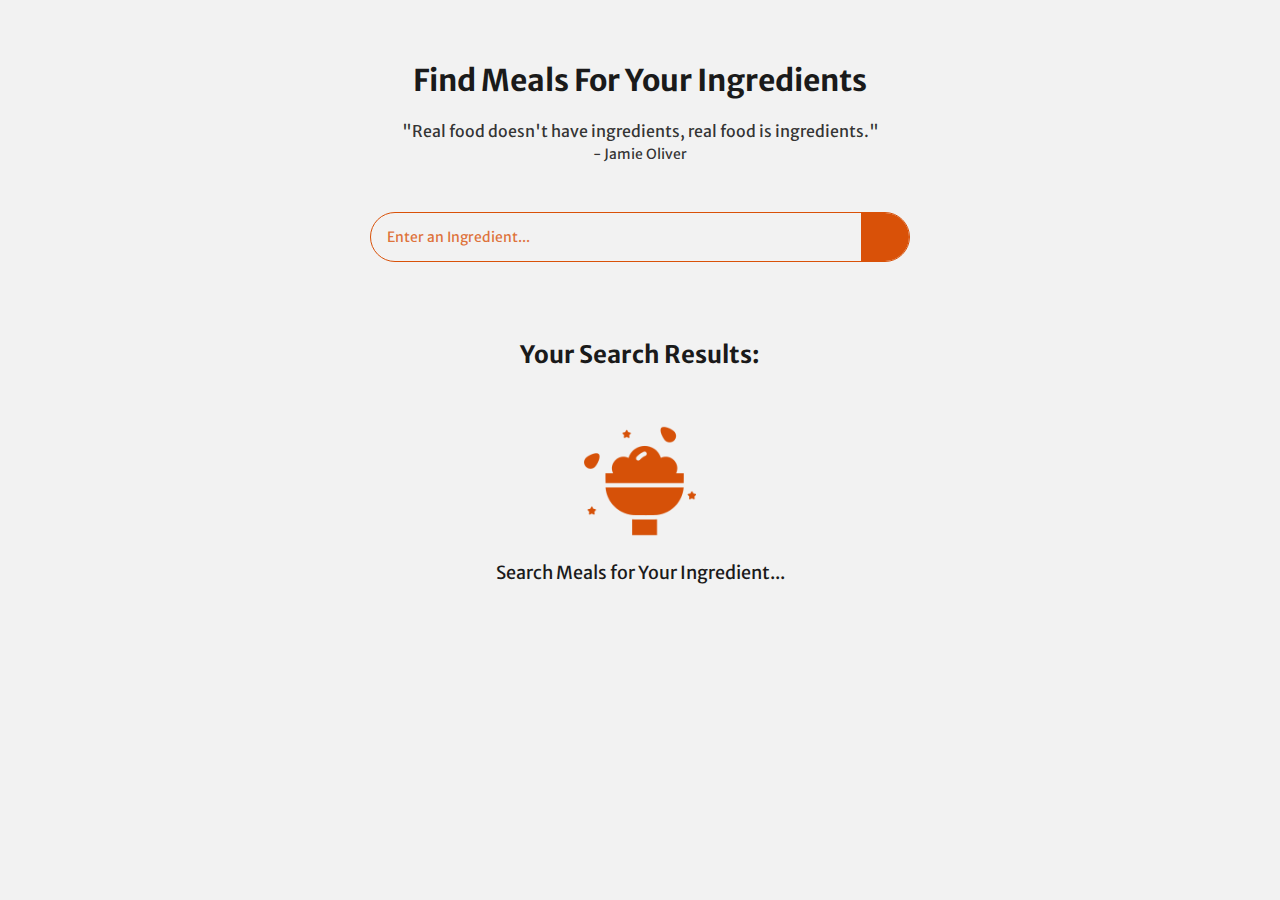
==== public/Index.html @ 3bf19f3f "Initial commit" ====
<!DOCTYPE html>
<html lang="en">
    <head>
        <meta charset="UTF-8" />
        <meta http-equiv="X-UA-Compatible" content="IE=edge" />
        <meta name="viewport" content="width=device-width, initial-scale=1.0" />
        <meta
            name="Find Your Meals"
            content="LYNC NFT Deployer allows anyone to launch their NFT Collection on any chain."
        />
        <meta
            name="description"
            content="Discover your perfect meals in seconds with Find Your Meal - Fast and many"
        />
        <meta name="keywords" content="meal, recipe, ingredients" />
        <meta name="author" content="Kashyap" />
        <meta
            property="og:title"
            content="Discover your perfect meals in seconds with Find Your Meal - Fast and many"
        />
        <meta property="og:type" content="website" />
        <meta property="og:url" content="" />
        <meta name="msapplication-TileColor" content="#da532c" />
        <meta name="theme-color" content="#ffffff" />

        <!-- Favicons -->
        <link
            rel="apple-touch-icon"
            sizes="180x180"
            href="/public/apple-touch-icon.png"
        />
        <link
            rel="icon"
            type="image/png"
            sizes="32x32"
            href="/public/favicon-32x32.png"
        />
        <link
            rel="icon"
            type="image/png"
            sizes="16x16"
            href="/public/favicon-16x16.png"
        />
        <link rel="manifest" href="/public/site.webmanifest" />

        <!-- Fonts Preconnect -->
        <link rel="preconnect" href="https://fonts.googleapis.com" />
        <link rel="preconnect" href="https://fonts.gstatic.com" crossorigin />
        <link
            href="https://fonts.googleapis.com/css2?family=Merriweather+Sans:wght@300;400;500;600&display=swap"
            rel="stylesheet"
        />

        <!-- CSS Links -->
        <link rel="stylesheet" href="../src/styles/Resets.css" />
        <link rel="stylesheet" href="../src/styles/Homepage.css" />
        <link rel="stylesheet" href="../src/styles/Overlay.css" />
        <link rel="stylesheet" href="../src/styles/Loaders.css" />

        <!-- Font-awesome CDN -->
        <link
            rel="stylesheet"
            href="https://cdnjs.cloudflare.com/ajax/libs/font-awesome/6.4.0/css/all.min.css"
            integrity="sha512-iecdLmaskl7CVkqkXNQ/ZH/XLlvWZOJyj7Yy7tcenmpD1ypASozpmT/E0iPtmFIB46ZmdtAc9eNBvH0H/ZpiBw=="
            crossorigin="anonymous"
            referrerpolicy="no-referrer"
        />

        <!-- Page Title -->
        <title>Find Your Meals</title>
    </head>
    <body>
        <div class="app">
            <section class="app__headingSection">
                <h1 class="app__headingSection__heading">
                    Find Meals For Your Ingredients
                </h1>
                <blockquote class="app__headingSection__quote">
                    "Real food doesn't have ingredients, real food is
                    ingredients." <br />
                    <cite>- Jamie Oliver</cite>
                </blockquote>
            </section>
            <form data-id="searchForm" class="app__searchMealForm">
                <input
                    data-id="searchInput"
                    type="search"
                    name="mealName"
                    id="mealName"
                    class="app__searchMealForm__searchInput"
                    placeholder="Enter an Ingredient..."
                />
                <button type="submit" class="app__searchMealForm__submitBtn">
                    <i class="fas fa-search"></i>
                </button>
            </form>
            <section class="app__searchResultSection">
                <h2 class="app__searchResultSection__sectionHeading">
                    Your Search Results:
                </h2>
                <div
                    data-id="mealDisplayGrid"
                    class="app__searchResultSection__mealDisplayGrid"
                >
                    <div
                        class="app__searchResultSection__mealDisplayGrid__initialBanner"
                    >
                        <span
                            class="app__searchResultSection__mealDisplayGrid__initialBanner__bannerImg"
                        >
                            <img src="./Meal.png" alt="meal" />
                        </span>
                        <span
                            class="app__searchResultSection__mealDisplayGrid__initialBanner__mainMsg"
                        >
                            Search Meals for Your Ingredient...
                        </span>
                    </div>
                </div>
            </section>
            <div
                data-id="recipeModalOverlay"
                class="app__recipeModalOverlay hidden"
            ></div>
        </div>

        <!-- External Script Linking -->
        <script type="module" src="../src/scripts/_App.js"></script>
    </body>
</html>
---- src/styles/Resets.css ----
:root {
    --fw-light: 300;
    --fw-regular: 400;
    --fw-medium: 500;
    --fw-semibold: 600;

    --fs-xs: 0.75rem;
    --fs-sm: 0.875rem;
    --fs-base: 1rem;
    --fs-lg: 1.125rem;
    --fs-xl: 1.25rem;
    --fs-2xl: 1.5rem;
    --fs-3xl: 1.875rem;
    --fs-4xl: 2.25rem;

    --ff-merriweather: "Merriweather Sans", sans-serif;

    --color-white: 0 0% 100%; /* --[#FFFFFF]-- */
    --color-black: 0 0% 0%; /* --[#000000]-- */
    --color-page-bg: 0, 0%, 95%; /* --[#F5F5F5]-- */
    --color-theme: 21 93% 44%; /* --[#D65108]-- */
    --color-theme-dark: 21 93% 37%; /* --[#B54507]-- */
    --color-text: 0 0% 10%; /* --[#191919]-- */

    --color-success: 108 62% 55%; /* --[#61D345]-- */
    --color-error: 0 100% 65%; /* --[#FF4B4B]-- */
    --color-warning: 47 100% 62%; /* --[#FFD43B]-- */
    --color-info: 265 86% 47%; /* --[#6611DD]-- */

    --padding-app-inline: 4rem;
    --padding-app-block: 4rem;

    --line-height-base: 1.35;
}

html,
html:focus-within {
    font-size: 100%;
    scroll-behavior: smooth;
    -webkit-text-size-adjust: 100%;
}

*,
*::before,
*::after {
    padding: 0;
    margin: 0;
    box-sizing: border-box;
    scroll-behavior: inherit;
    -webkit-tap-highlight-color: transparent;
}

@media (prefers-reduced-motion: reduce) {
    *,
    *::before,
    *::after {
        animation-duration: 0.01ms !important;
        animation-iteration-count: 1 !important;
        transition-duration: 0.01ms !important;
        scroll-behavior: auto !important;
    }
}

body {
    display: block;
    width: 100%;
    min-height: 100dvh;
    font-size: var(--fs-base);
    font-weight: var(--fw-regular);
    font-family: var(--ff-merriweather);
    color: hsl(var(--color-text));
    line-height: var(--line-height-base);
    text-rendering: optimizeSpeed;
    background-color: hsl(var(--color-page-bg));
}

body::-webkit-scrollbar {
    width: 7.5px;
}

body::-webkit-scrollbar-track {
    background-color: hsl(var(--color-white));
}

body::-webkit-scrollbar-thumb {
    background-color: hsl(var(--color-theme));
    border-radius: 1.5rem;
}

h1,
h2,
h3 {
    line-height: 1.1;
    margin-block: 0;
}

p {
    margin-block: 0;
    color: inherit;
}

a,
a:visited,
a:active {
    color: unset;
    text-decoration: none;
    cursor: pointer;
}

a:not([class]) {
    text-decoration-skip-ink: auto;
}

ul,
li {
    list-style-type: none;
    margin: 0;
    padding: 0;
}

img,
svg {
    display: block;
    max-width: 100%;
    max-height: 100%;
    object-fit: cover;
    cursor: pointer;
    user-select: none;
    -webkit-user-drag: none;
}

input,
select {
    border: none;
    background: transparent;
    font: inherit;
    color: inherit;
}

input:focus,
select:focus {
    outline: none;
}

input::-webkit-outer-spin-button,
input::-webkit-inner-spin-button {
    appearance: none;
    margin: 0;
}

input[type="number"] {
    -moz-appearance: textfield;
    appearance: textfield;
}

input[type="radio"],
input[type="checkbox"] {
    cursor: pointer;
}

input:disabled {
    cursor: not-allowed;
}

input:disabled:placeholder {
    color: transparent !important;
}

input[type="search"]::-ms-clear {
    display: none;
    width: 0;
    height: 0;
}

input[type="search"]::-ms-reveal {
    display: none;
    width: 0;
    height: 0;
}

input[type="search"]::-webkit-search-decoration,
input[type="search"]::-webkit-search-cancel-button,
input[type="search"]::-webkit-search-results-button,
input[type="search"]::-webkit-search-results-decoration {
    display: none;
}

textarea {
    resize: none;
    border: none;
    font: inherit;
}

textarea:focus {
    outline: none;
}

button {
    cursor: pointer;
    border: none;
    display: inline-grid;
    place-items: center;
    text-align: center;
    font: inherit;
    background-color: transparent;
    color: inherit;
}

button:disabled {
    cursor: not-allowed;
}

/* ----- Media Queries ----- */
@media screen and (min-width: 100em) {
    html,
    html:focus-within {
        font-size: 125%;
    }
}

@media screen and (min-width: 120em) {
    html,
    html:focus-within {
        font-size: 150%;
    }
}

@media screen and (min-width: 156.25em) {
    html,
    html:focus-within {
        font-size: 180%;
    }
}

@media screen and (max-width: 38.74875em) {
    html,
    html:focus-within {
        font-size: 95%;
    }
}

@media screen and (max-width: 21.87375) {
    html,
    html:focus-within {
        font-size: 90%;
    }
}
---- src/styles/Homepage.css ----
.app {
    max-width: 120em;
    padding-block: var(--padding-app-block);
    padding-inline: var(--padding-app-inline);
    text-align: center;
}

.app__headingSection {
    display: grid;
    gap: 1.5rem;
    align-items: center;
}

.app__headingSection__heading {
    font-size: var(--fs-3xl);
}

.app__headingSection__quote {
    color: hsl(var(--color-text) / 0.9);
}

.app__headingSection__quote cite {
    font-style: normal;
    font-size: var(--fs-sm);
}

.app__searchMealForm {
    max-width: 33.75rem;
    margin-block: 3rem;
    margin-inline: auto;
    display: flex;
    justify-content: center;
    border-radius: 2em;
    overflow: hidden;
    border: 1px solid hsl(var(--color-theme));
}

.app__searchMealForm__searchInput {
    width: 100%;
    padding-inline: 1em;
    color: hsl(var(--color-theme));
}

.app__searchMealForm__searchInput::placeholder {
    font-size: var(--fs-sm);
    color: hsl(var(--color-theme) / 0.8);
}

.app__searchMealForm__submitBtn {
    aspect-ratio: 1;
    height: 3rem;
    font-size: var(--fs-2xl);
    background: hsl(var(--color-theme));
    color: hsl(var(--color-white));
    transition: background 200ms linear;
}

.app__searchMealForm__submitBtn:hover {
    background: hsl(var(--color-theme-dark));
    transition: background 200ms linear;
}

.app__searchResultSection {
    margin-block-start: 5rem;
    margin-block-end: 2rem;
    display: grid;
    gap: 1.5rem;
}

.app__searchResultSection__sectionHeading {
    font-size: var(--fs-2xl);
}

.app__searchResultSection__mealDisplayGrid {
    display: grid;
    grid-template-columns: 1fr 1fr 1fr;
    gap: 3rem;
}

.app__searchResultSection__mealDisplayGrid__noResultContainer,
.app__searchResultSection__mealDisplayGrid__initialBanner {
    grid-column: 1 / -1;
    display: flex;
    flex-direction: column;
    align-items: center;
    justify-content: center;
    padding: 2rem;
    height: 18rem;
    border: 1px solid hsl(var(--color-theme) / 0.75);
    border-radius: 0.6rem;
}

.app__searchResultSection__mealDisplayGrid__initialBanner {
    height: max-content;
    border: 0;
    border-radius: 0;
    pad: 1rem;
}

.app__searchResultSection__mealDisplayGrid__noResultContainer__noResultImg,
.app__searchResultSection__mealDisplayGrid__initialBanner__bannerImg {
    display: grid;
    place-items: center;
    aspect-ratio: 1;
    width: 7rem;
    margin-block-end: 1.5rem;
    position: relative;
}

.app__searchResultSection__mealDisplayGrid__noResultContainer__noResultImg img,
.app__searchResultSection__mealDisplayGrid__initialBanner__bannerImg img {
    position: absolute;
    object-position: top;
}

.app__searchResultSection__mealDisplayGrid__noResultContainer__mainMsg {
    font-size: var(--fs-xl);
    margin-block-end: 0.75rem;
    color: hsl(var(--color-theme-dark));
}

.app__searchResultSection__mealDisplayGrid__initialBanner__mainMsg {
    color: hsl(var(--color-text));
    font-size: var(--fs-lg);
}

.app__searchResultSection__mealDisplayGrid__noResultContainer__subMsg {
    color: hsl(var(--color-text) / 0.9);
    max-width: 40ch;
    font-size: calc((var(--fs-sm) + var(--fs-base)) / 2);
}

.app__searchResultSection__mealDisplayGrid__mealCard {
    display: grid;
    gap: 1.25rem;
    overflow: hidden;
    border-radius: 0.75rem;
    background: hsl(var(--color-white));
    padding-block-end: 1.5rem;
    box-shadow: 0 4px 21px -12px hsl(var(--color-black) / 0.6);
}

.app__searchResultSection__mealDisplayGrid__mealCard__mealImg {
    display: grid;
    place-items: center;
    position: relative;
    aspect-ratio: 3/2;
    overflow: hidden;
}

.app__searchResultSection__mealDisplayGrid__mealCard__mealImg img {
    position: absolute;
    object-position: top;
    width: 100%;
    height: 100%;
    transition: transform 0.4s ease 0s;
}

.app__searchResultSection__mealDisplayGrid__mealCard__mealImg:hover img {
    transform: scale(1.1);
    transition: transform 0.4s ease 0s;
}

.app__searchResultSection__mealDisplayGrid__mealCard__mealName {
    font-size: var(--fs-base);
    padding-inline: 1rem;
    font-weight: var(--fw-medium);
    text-transform: capitalize;
}

.app__searchResultSection__mealDisplayGrid__mealCard__recipeBtn {
    width: 10.5rem;
    margin-inline: auto;
    margin-block: 0.5rem;
    font-size: var(--fs-sm);
    background: hsl(var(--color-theme));
    padding-block: 0.75em;
    padding-inline: 1.5em;
    color: hsl(var(--color-white));
    border-radius: 2em;
    transition: background 200ms linear;
}

.app__searchResultSection__mealDisplayGrid__mealCard__recipeBtn:hover {
    background: hsl(var(--color-theme-dark));
    transition: background 200ms linear;
}
---- src/styles/Overlay.css ----
.app__recipeModalOverlay {
    position: fixed;
    left: 0;
    top: 0;
    width: 100%;
    height: 100dvh;
    background: hsl(var(--color-black) / 0.5);
    z-index: 10;
    display: grid;
    place-items: center;
}

.app__recipeModalOverlay.hidden {
    clip: rect(0, 0, 0, 0);
    display: none;
    overflow: hidden;
}

.app__recipeModalOverlay__recipeDetailsContainer {
    background: hsl(var(--color-theme));
    color: hsl(var(--color-white));
    width: min(90%, 45em);
    height: calc(100dvh - 6rem);
    padding: 2.5rem;
    padding-block-start: 0;
    border-radius: 1.5em;
    overflow: scroll;
    -ms-overflow-style: none;
    scrollbar-width: 0;
    display: flex;
    flex-direction: column;
    animation: fadeIn 250ms linear;
}

.app__recipeModalOverlay__recipeDetailsContainer::-webkit-scrollbar {
    display: none;
}

.app__recipeModalOverlay__recipeDetailsContainer__modalCloseBtn {
    position: sticky;
    top: 1.5rem;
    margin-block-start: 1.5rem;
    margin-inline-start: auto;
    color: hsl(var(--color-white));
    font-size: var(--fs-2xl);
    border-radius: 50%;
    transform: translateX(1rem);
}

.app__recipeModalOverlay__recipeDetailsContainer__recipeHeadings {
    margin-block-start: 1rem;
    margin-block-end: 3rem;
    display: grid;
    place-items: center;
    gap: 0.6rem;
}

.app__recipeModalOverlay__recipeDetailsContainer__recipeHeadings__mealTitle {
    max-width: 30ch;
    line-height: 1.2;
    font-size: var(--fs-2xl);
    font-weight: var(--fw-semibold);
    text-transform: capitalize;
}

.app__recipeModalOverlay__recipeDetailsContainer__recipeHeadings__mealCategory {
    font-size: var(--fs-sm);
    font-weight: var(--fw-medium);
    background: hsl(var(--color-white));
    padding-block: 0.5em;
    padding-inline: 0.75em;
    color: hsl(var(--color-theme));
    border-radius: 4px;
}

.app__recipeModalOverlay__recipeDetailsContainer__mealInstructionDetails {
    display: grid;
    place-items: center;
    gap: 0.8rem;
}

.app__recipeModalOverlay__recipeDetailsContainer__mealInstructionDetails__instructionTitle {
    font-size: var(--fs-xl);
    border-bottom: 1px solid hsl(var(--color-white));
}

.app__recipeModalOverlay__recipeDetailsContainer__mealInstructionDetails__instruction {
    padding-inline-end: 1rem;
    font-size: var(--fs-sm);
    font-weight: var(--fw-light);
    line-height: 1.6;
    text-align: justify;
}

.app__recipeModalOverlay__recipeDetailsContainer__recipeFooter {
    margin-block-start: 2.5rem;
    margin-block-end: 1rem;
    display: grid;
    place-items: center;
    gap: 0.8rem;
}

.app__recipeModalOverlay__recipeDetailsContainer__recipeFooter__recipeImg {
    aspect-ratio: 1;
    width: 6rem;
    border-radius: 50%;
    overflow: hidden;
    position: relative;
    display: grid;
    place-items: center;
}

.app__recipeModalOverlay__recipeDetailsContainer__recipeFooter__recipeImg img {
    position: absolute;
    width: 100%;
    height: 100%;
    object-position: top;
}

.app__recipeModalOverlay__recipeDetailsContainer__recipeFooter__recipeVideo {
    font-size: var(--fs-4xl);
}

@keyframes fadeIn {
    from {
        opacity: 0.75;
        transform: translateY(-25px);
    }
    to {
        opacity: 1;
        transform: translateY(0);
    }
}
---- src/styles/Loaders.css ----
/* ----- Fetching Meals Loader ----- */

.app__searchResultSection__mealDisplayGrid__loader {
    grid-column: 1 / -1;
    display: flex;
    justify-content: center;
    align-items: center;
    flex-direction: column;
    height: 18rem;
    border-radius: 0.6rem;
}

.app__searchResultSection__mealDisplayGrid__LoaderText {
    font-size: calc((var(--fs-lg) + var(--fs-xl)) / 2);
    color: hsl(var(--color-theme));
    margin-bottom: 0.5rem;
    align-self: center;
}

.app__searchResultSection__mealDisplayGrid__LoaderBar {
    width: 6rem;
    height: 4px;
    border-radius: 2em;
    background-color: hsl(var(--color-theme) / 0.825);
    animation: loaderBarAnimation 2.15s ease-in-out infinite;
}

@keyframes loaderBarAnimation {
    from {
        transform: translateX(-90%);
    }
    50% {
        /* transform: translateX(100%) rotate(-90deg); */
        transform: translateX(90%);
    }
    to {
        transform: translateX(-90%);
    }
}

/* ----- Fetching Recipe Loader ----- */

.app__recipeModalOverlay__loaderContainer {
    aspect-ratio: 1;
    width: 15rem;
    background: hsl(var(--color-theme));
    border-radius: 0.5rem;
    display: flex;
    flex-direction: column;
    justify-content: center;
    align-items: center;
    gap: 1rem;
}

.app__recipeModalOverlay__loaderContainer__loader {
    display: inline-block;
    width: 50px;
    height: 80px;
    border-top: 5px solid hsl(var(--color-white) / 0.75);
    border-bottom: 5px solid hsl(var(--color-white) / 0.75);
    position: relative;
    background: linear-gradient(hsl(var(--color-white)) 30px, transparent 0)
        no-repeat;
    background-size: 2px 40px;
    background-position: 50% 0px;
    animation: spinX 4s linear infinite;
}

.app__recipeModalOverlay__loaderContainer__loader:before,
.app__recipeModalOverlay__loaderContainer__loader:after {
    content: "";
    width: 40px;
    left: 50%;
    height: 35px;
    position: absolute;
    top: 0;
    transform: translateX(-50%);
    background: hsl(var(--color-white) / 0.5);
    border-radius: 0 0 20px 20px;
    background-size: 100% auto;
    background-repeat: no-repeat;
    background-position: 0 0px;
    animation: liquidTop 4s linear infinite;
}

.app__recipeModalOverlay__loaderContainer__loader:after {
    top: auto;
    bottom: 0;
    border-radius: 20px 20px 0 0;
    animation: liquidBottom 4s linear infinite;
}

@keyframes liquidTop {
    0%,
    100% {
        background-image: linear-gradient(
            hsl(var(--color-white)) 40px,
            transparent 0
        );
        background-position: 0% 0px;
    }
    50% {
        background-image: linear-gradient(
            hsl(var(--color-white)) 40px,
            transparent 0
        );
        background-position: 0% 40px;
    }
    50.1% {
        background-image: linear-gradient(
            hsl(var(--color-white)) 40px,
            transparent 0
        );
        background-position: 0% -40px;
    }
}

@keyframes liquidBottom {
    0% {
        background-image: linear-gradient(
            hsl(var(--color-white)) 40px,
            transparent 0
        );
        background-position: 0 40px;
    }
    100% {
        background-image: linear-gradient(
            hsl(var(--color-white)) 40px,
            transparent 0
        );
        background-position: 0 -40px;
    }
}

@keyframes spinX {
    0%,
    49% {
        transform: rotate(0deg);
        background-position: 50% 36px;
    }

    51%,
    98% {
        transform: rotate(180deg);
        background-position: 50% 4px;
    }

    100% {
        transform: rotate(360deg);
        background-position: 50% 36px;
    }
}

.app__recipeModalOverlay__loaderContainer__loadingMsg {
    color: hsl(var(--color-white));
    font-size: calc((var(--fs-base) + var(--fs-lg)) / 2);
}
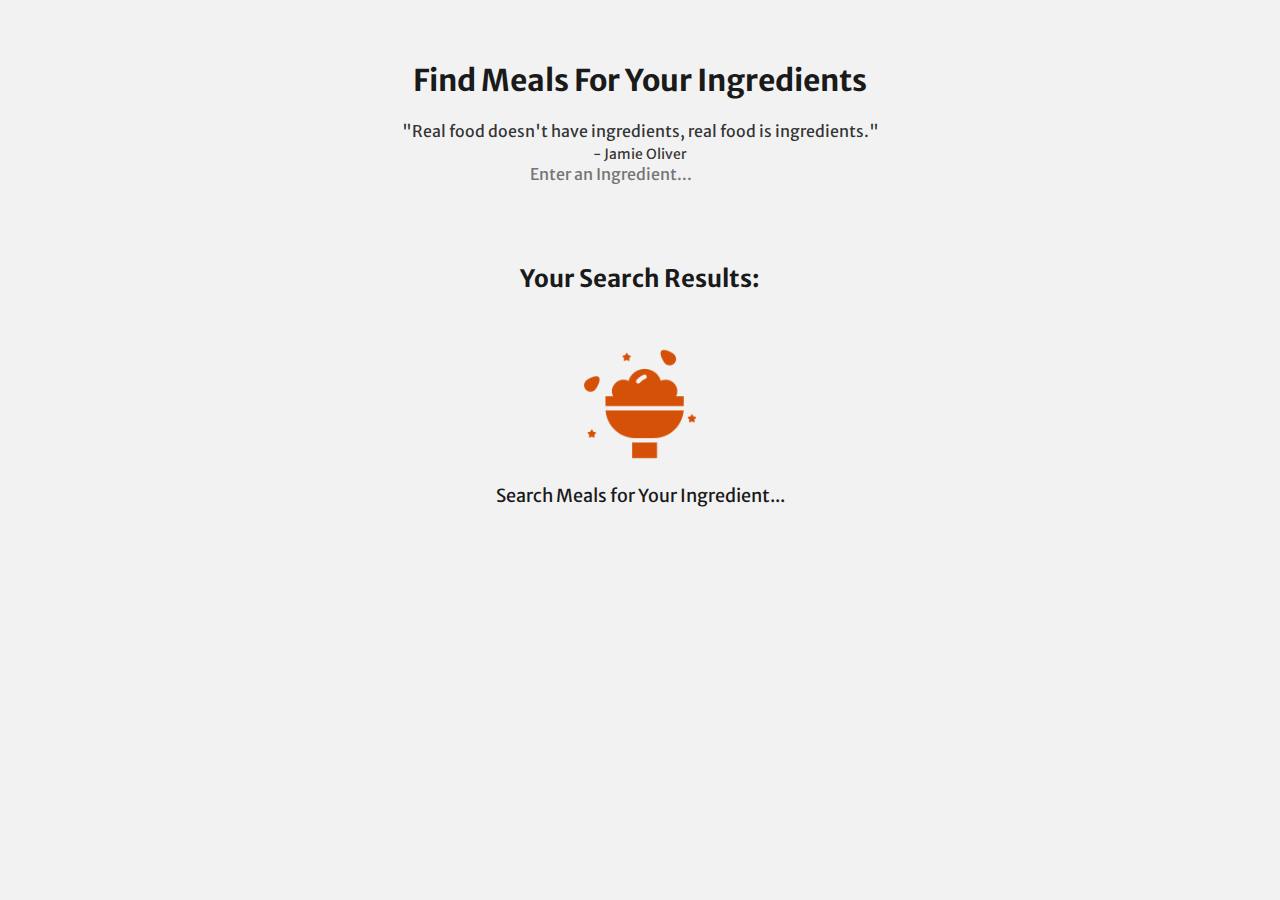
==== commit 54fb1171: "Description updated" ====
--- a/public/Index.html
+++ b/public/Index.html
@@ -1,130 +1,95 @@
 <!DOCTYPE html>
 <html lang="en">
-    <head>
-        <meta charset="UTF-8" />
-        <meta http-equiv="X-UA-Compatible" content="IE=edge" />
-        <meta name="viewport" content="width=device-width, initial-scale=1.0" />
-        <meta
-            name="Find Your Meals"
-            content="LYNC NFT Deployer allows anyone to launch their NFT Collection on any chain."
-        />
-        <meta
-            name="description"
-            content="Discover your perfect meals in seconds with Find Your Meal - Fast and many"
-        />
-        <meta name="keywords" content="meal, recipe, ingredients" />
-        <meta name="author" content="Kashyap" />
-        <meta
-            property="og:title"
-            content="Discover your perfect meals in seconds with Find Your Meal - Fast and many"
-        />
-        <meta property="og:type" content="website" />
-        <meta property="og:url" content="" />
-        <meta name="msapplication-TileColor" content="#da532c" />
-        <meta name="theme-color" content="#ffffff" />
+  <head>
+    <meta charset="UTF-8" />
+    <meta http-equiv="X-UA-Compatible" content="IE=edge" />
+    <meta name="viewport" content="width=device-width, initial-scale=1.0" />
+    <meta
+      name="Find Your Meals"
+      content="Discover your perfect meals in seconds with Find Your Meal - Fast and many."
+    />
+    <meta
+      name="description"
+      content="Discover your perfect meals in seconds with Find Your Meal - Fast and many"
+    />
+    <meta name="keywords" content="meal, recipe, ingredients" />
+    <meta name="author" content="Kashyap" />
+    <meta
+      property="og:title"
+      content="Discover your perfect meals in seconds with Find Your Meal - Fast and many"
+    />
+    <meta property="og:type" content="website" />
+    <meta property="og:url" content="" />
+    <meta name="msapplication-TileColor" content="#da532c" />
+    <meta name="theme-color" content="#ffffff" />
 
-        <!-- Favicons -->
-        <link
-            rel="apple-touch-icon"
-            sizes="180x180"
-            href="/public/apple-touch-icon.png"
-        />
-        <link
-            rel="icon"
-            type="image/png"
-            sizes="32x32"
-            href="/public/favicon-32x32.png"
-        />
-        <link
-            rel="icon"
-            type="image/png"
-            sizes="16x16"
-            href="/public/favicon-16x16.png"
-        />
-        <link rel="manifest" href="/public/site.webmanifest" />
+    <link rel="apple-touch-icon" sizes="180x180" href="/public/apple-touch-icon.png" />
+    <link rel="icon" type="image/png" sizes="32x32" href="/public/favicon-32x32.png" />
+    <link rel="icon" type="image/png" sizes="16x16" href="/public/favicon-16x16.png" />
+    <link rel="manifest" href="/public/site.webmanifest" />
 
-        <!-- Fonts Preconnect -->
-        <link rel="preconnect" href="https://fonts.googleapis.com" />
-        <link rel="preconnect" href="https://fonts.gstatic.com" crossorigin />
-        <link
-            href="https://fonts.googleapis.com/css2?family=Merriweather+Sans:wght@300;400;500;600&display=swap"
-            rel="stylesheet"
-        />
+    <link rel="preconnect" href="https://fonts.googleapis.com" />
+    <link rel="preconnect" href="https://fonts.gstatic.com" crossorigin />
+    <link
+      href="https://fonts.googleapis.com/css2?family=Merriweather+Sans:wght@300;400;500;600&display=swap"
+      rel="stylesheet"
+    />
 
-        <!-- CSS Links -->
-        <link rel="stylesheet" href="../src/styles/Resets.css" />
-        <link rel="stylesheet" href="../src/styles/Homepage.css" />
-        <link rel="stylesheet" href="../src/styles/Overlay.css" />
-        <link rel="stylesheet" href="../src/styles/Loaders.css" />
+    <link rel="stylesheet" href="../src/styles/Resets.css" />
+    <link rel="stylesheet" href="../src/styles/Homepage.css" />
+    <link rel="stylesheet" href="../src/styles/Overlay.css" />
+    <link rel="stylesheet" href="../src/styles/Loaders.css" />
 
-        <!-- Font-awesome CDN -->
-        <link
-            rel="stylesheet"
-            href="https://cdnjs.cloudflare.com/ajax/libs/font-awesome/6.4.0/css/all.min.css"
-            integrity="sha512-iecdLmaskl7CVkqkXNQ/ZH/XLlvWZOJyj7Yy7tcenmpD1ypASozpmT/E0iPtmFIB46ZmdtAc9eNBvH0H/ZpiBw=="
-            crossorigin="anonymous"
-            referrerpolicy="no-referrer"
-        />
+    <link
+      rel="stylesheet"
+      href="https://cdnjs.cloudflare.com/ajax/libs/font-awesome/6.4.0/css/all.min.css"
+      integrity="sha512-iecdLmaskl7CVkqkXNQ/ZH/XLlvWZOJyj7Yy7tcenmpD1ypASozpmT/E0iPtmFIB46ZmdtAc9eNBvH0H/ZpiBw=="
+      crossorigin="anonymous"
+      referrerpolicy="no-referrer"
+    />
 
-        <!-- Page Title -->
-        <title>Find Your Meals</title>
-    </head>
-    <body>
-        <div class="app">
-            <section class="app__headingSection">
-                <h1 class="app__headingSection__heading">
-                    Find Meals For Your Ingredients
-                </h1>
-                <blockquote class="app__headingSection__quote">
-                    "Real food doesn't have ingredients, real food is
-                    ingredients." <br />
-                    <cite>- Jamie Oliver</cite>
-                </blockquote>
-            </section>
-            <form data-id="searchForm" class="app__searchMealForm">
-                <input
-                    data-id="searchInput"
-                    type="search"
-                    name="mealName"
-                    id="mealName"
-                    class="app__searchMealForm__searchInput"
-                    placeholder="Enter an Ingredient..."
-                />
-                <button type="submit" class="app__searchMealForm__submitBtn">
-                    <i class="fas fa-search"></i>
-                </button>
-            </form>
-            <section class="app__searchResultSection">
-                <h2 class="app__searchResultSection__sectionHeading">
-                    Your Search Results:
-                </h2>
-                <div
-                    data-id="mealDisplayGrid"
-                    class="app__searchResultSection__mealDisplayGrid"
-                >
-                    <div
-                        class="app__searchResultSection__mealDisplayGrid__initialBanner"
-                    >
-                        <span
-                            class="app__searchResultSection__mealDisplayGrid__initialBanner__bannerImg"
-                        >
-                            <img src="./Meal.png" alt="meal" />
-                        </span>
-                        <span
-                            class="app__searchResultSection__mealDisplayGrid__initialBanner__mainMsg"
-                        >
-                            Search Meals for Your Ingredient...
-                        </span>
-                    </div>
-                </div>
-            </section>
-            <div
-                data-id="recipeModalOverlay"
-                class="app__recipeModalOverlay hidden"
-            ></div>
+    <title>Find Your Meals</title>
+  </head>
+  <body>
+    <div class="app">
+      <section class="app__headingSection">
+        <h1 class="app__headingSection__heading">Find Meals For Your Ingredients</h1>
+        <blockquote class="app__headingSection__quote">
+          "Real food doesn't have ingredients, real food is ingredients." <br />
+          <cite>- Jamie Oliver</cite>
+        </blockquote>
+      </section>
+      <div class="app__searchMealFormContainer">
+        <form data-id="searchForm" class="app__searchMealFormContainer__searchMealForm">
+          <input
+            data-id="searchInput"
+            type="search"
+            name="mealName"
+            id="mealName"
+            class="app__searchMealFormContainer__searchMealForm__searchInput"
+            placeholder="Enter an Ingredient..."
+          />
+          <button type="submit" class="app__searchMealFormContainer__searchMealForm__submitBtn">
+            <i class="fas fa-search"></i>
+          </button>
+        </form>
+      </div>
+      <section class="app__searchResultSection">
+        <h2 class="app__searchResultSection__sectionHeading">Your Search Results:</h2>
+        <div data-id="mealDisplayGrid" class="app__searchResultSection__mealDisplayGrid">
+          <div class="app__searchResultSection__mealDisplayGrid__initialBanner">
+            <span class="app__searchResultSection__mealDisplayGrid__initialBanner__bannerImg">
+              <img src="./Meal.png" alt="meal" />
+            </span>
+            <span class="app__searchResultSection__mealDisplayGrid__initialBanner__mainMsg">
+              Search Meals for Your Ingredient...
+            </span>
+          </div>
         </div>
+      </section>
+      <div data-id="recipeModalOverlay" class="app__recipeModalOverlay hidden"></div>
+    </div>
 
-        <!-- External Script Linking -->
-        <script type="module" src="../src/scripts/_App.js"></script>
-    </body>
+    <script type="module" src="../src/scripts/_App.js"></script>
+  </body>
 </html>
